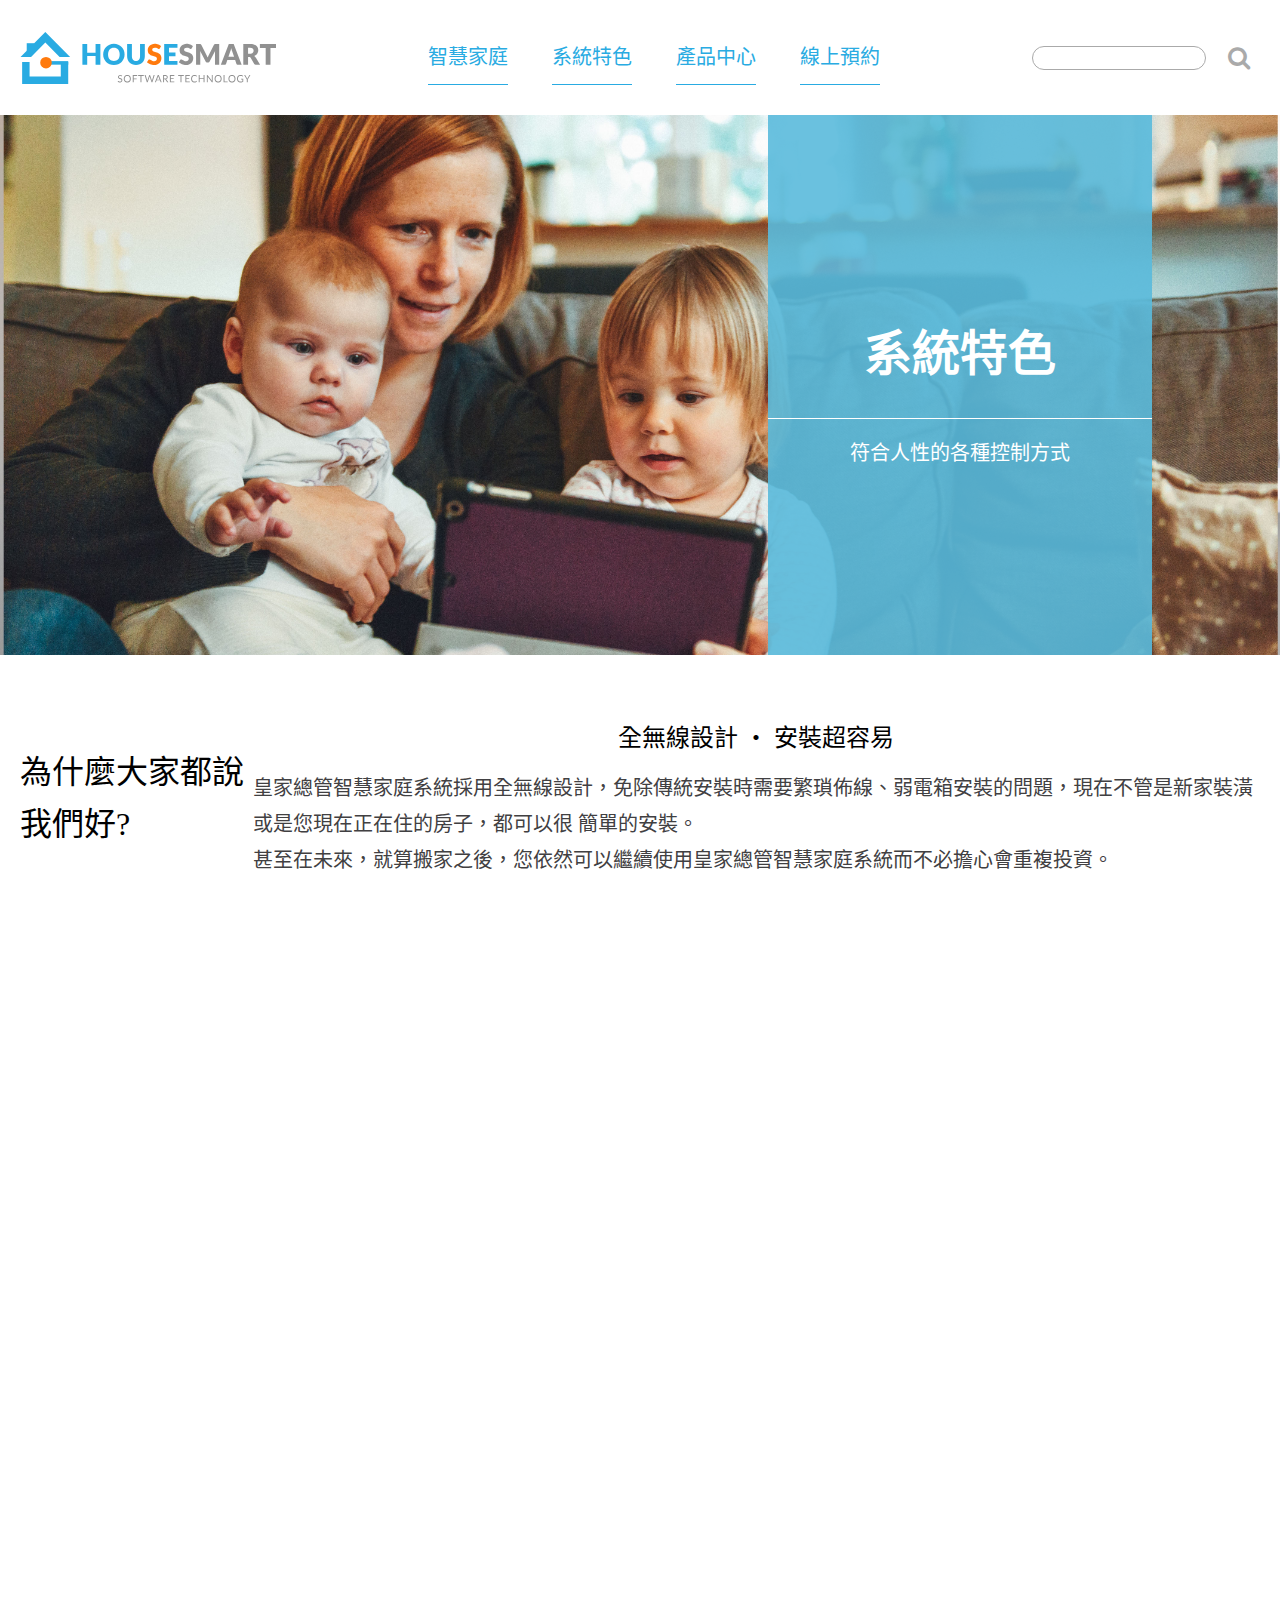
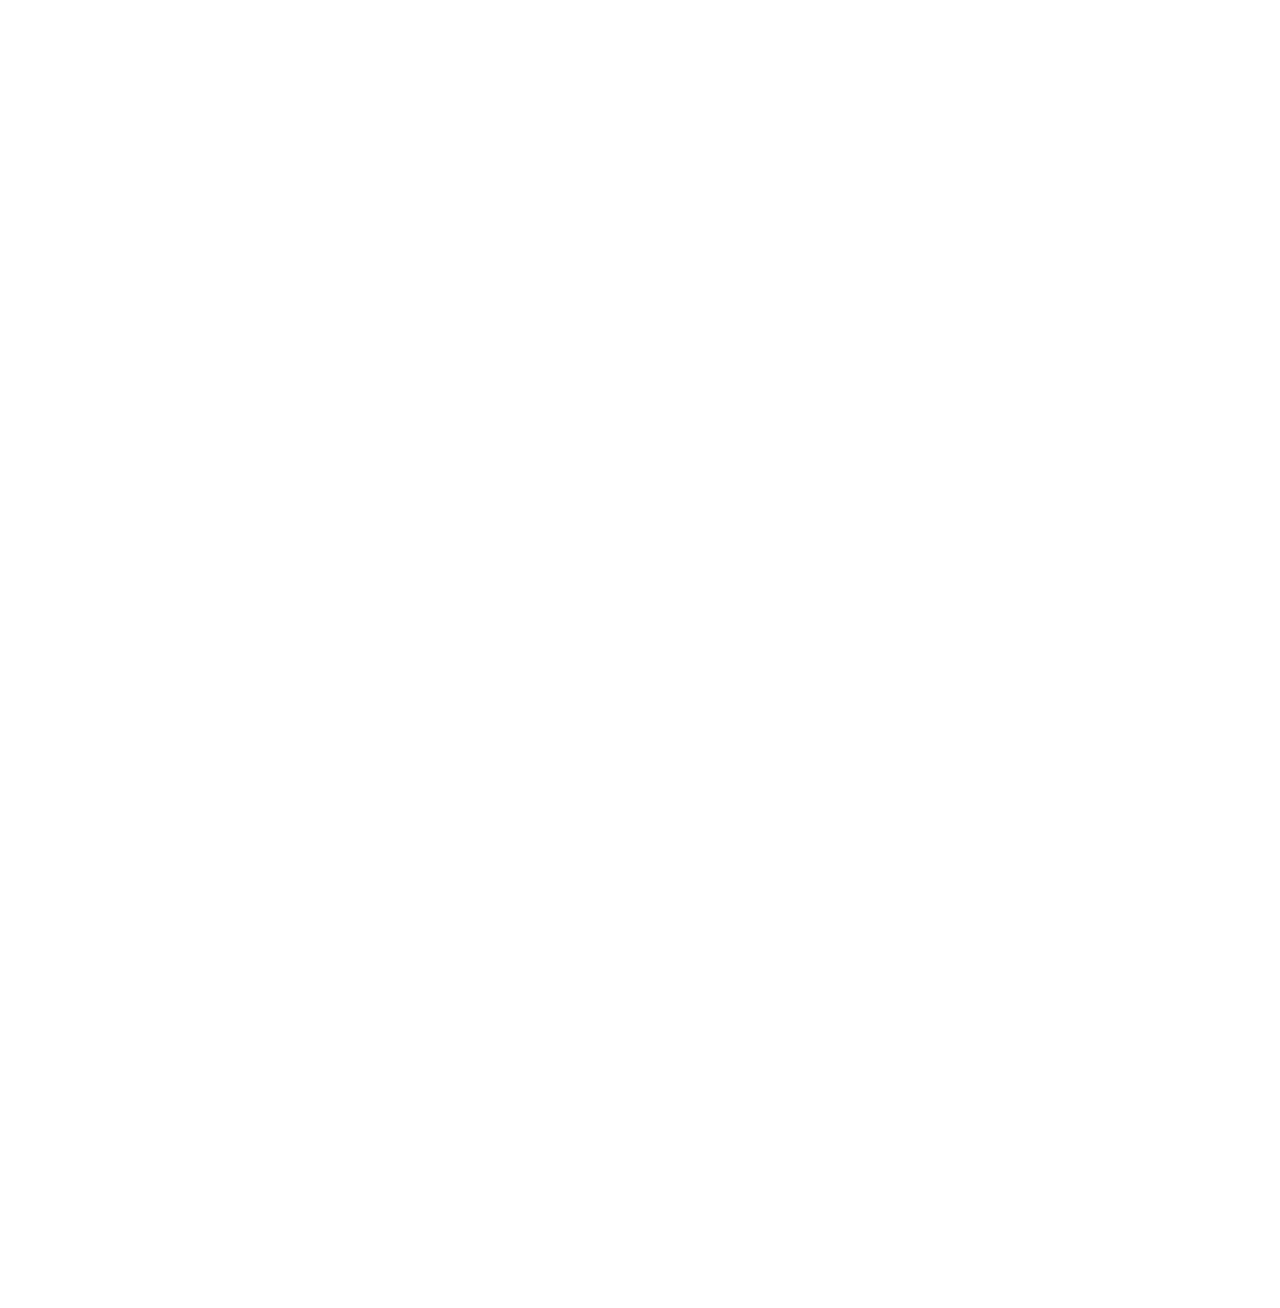
==== plan.html @ 1ce629ad "ver2" ====
<!DOCTYPE html>
<html lang="ZH-tw">
<head>
	<meta charset="UTF-8">
	<title>系統特色</title>
	<meta name="viewport" content="width=device-width, initial-scale=1.0">
	<link rel="stylesheet" type="text/css" href="css/reset.css">
	<link rel="stylesheet" href="https://maxcdn.bootstrapcdn.com/font-awesome/4.4.0/css/font-awesome.min.css">
	<link rel="stylesheet" type="text/css" href="css/style.css">
	<link rel="stylesheet" type="text/css" href="css/style_plan.css">
</head>
<body>
	<header>
		<input type="checkbox" name="" id="menu-control">

		<div class="container">
			<a href="index.html" class="logo"><img src="img/logo-01.svg" alt="HouseSmart"></a>

			<label for="menu-control" class="menu_toggle">
			</label>
			<nav class="main-nav popupnav">
				<div class="nav_item">
					<a href="case.html">智慧家庭</a>
					<a href="plan.html">系統特色</a>
					<a href="product.html">產品中心</a>
					<a href="book.html">線上預約</a>
				</div>	
				<form action="" class="header-search">
					<input type="search">
					<button><i class="fa fa-search"></i></button>
				</form>
			</nav>
		</div>
	</header>

	<div class="banner--sm">
		<div class="container">
			<div class="banner-txt">
				<h1>系統特色</h1>
				<p>符合人性的各種控制方式</p>
			</div>
		</div>
	</div>
	<article>
		<div class="container">
			<div class="main_article">
				<div class="main_article_title">
					<h3>為什麼大家都說我們好?</h3>
				</div>
				<div>
					<h4>全無線設計 ‧ 安裝超容易</h4>
					<p>皇家總管智慧家庭系統採用全無線設計，免除傳統安裝時需要繁瑣佈線、弱電箱安裝的問題，現在不管是新家裝潢或是您現在正在住的房子，都可以很 簡單的安裝。<br>甚至在未來，就算搬家之後，您依然可以繼續使用皇家總管智慧家庭系統而不必擔心會重複投資。</p>
				</div>
			</div>
		</div>
			
	</article>
	<article>
		<div class="container bg">
			<div>
				<h3 class="sub">三大特色</h3>
				<div class="article_feat-group">
					<div class="article_feat">
						<span>1</span>
						<h4 class="feat_title">房屋就算已經裝潢好，也可以安裝</h4>
						<p class="feat_txt">因為皇家總管智慧家庭系統採用全無線設計，所以就算房屋已經裝潢好了，不需拆裝璜也可以照樣安裝。</p>
					</div>
					<div class="article_feat">
						<span>2</span>
						<h4 class="feat_title">無限制場景數量，不額外加價</h4>
						<p class="feat_txt">皇家總管智慧家庭系統提供的是免費且不限組數的情境,而且我們提供人性化的修改介面，讓您可隨時依照使用情況新增或是修改情境。</p>
					</div>
					<div class="article_feat">
						<span>3</span>
						<h4 class="feat_title">各式應用想改就改，貼合您的生活</h4>
						<p class="feat_txt">我們的每一個設備通通都是智慧的小節點，包含了各式各樣的功能，您可以使用原有的設備但改變它的使用方法，輕鬆符合各種環境。</p>
					</div>
				</div>
			</div>
		</div>
	</article>
	<div class="plans">
		<div class="container">
			<h2 class="subtitle">規劃流程</h2>
			<div class="plans-group">
				<div class="plan">
					<div class="pic">
						<img src="img/5-1.jpg" alt="">
					</div>
					<div class="plan-txt">
						<h3>Step 1<br>構思您的智慧居家</h3>
						<p>您可以天馬行空的構思您未來的房子，並記錄您的需求。</p>
						<a href="" class="btn">More</a>
					</div>
				</div>
				<div class="plan">
					<div class="pic">
						<img src="img/5-3.jpg" alt="">
					</div>
					<div class="plan-txt">
						<h3>Step 2<br>與我們討論實施方案</h3>
						<p>我們會依照您的需求做基本規劃，並與您討論相關細節。</p>
						<a href="" class="btn">More</a>
					</div>
				</div>
				<div class="plan">
					<div class="pic">
						<img src="img/5-4.jpg" alt="">
					</div>
					<div class="plan-txt">
						<h3>Step 3<br>簽約施工，到場實作</h3>
						<p>確定需求後，我們會和您簽訂設備及施工合約。</p>
						<a href="" class="btn">More</a>
					</div>
				</div>
				<div class="plan">
					<div class="pic">
						<img src="img/5-5.jpg" alt="">
					</div>
					<div class="plan-txt">
						<h3>Step 4<br>完工入住夢幻之家</h3>
						<p>完工後驗收完成，並開立一年保固書，提供完整保障。</p>
						<a href="" class="btn">More</a>
					</div>
				</div>
			</div>
		</div>
	</div>
	<!-- footer -->
	<footer class="footer">
		<div class="container">
			<div class="footer-item">
				<h4>智慧家庭</h4>
				<nav>
					<a href="case.html"><i class="fa fa-angle-right"></i>玄關</a>
					<a href="case.html"><i class="fa fa-angle-right"></i>客廳</a>
					<a href="case.html"><i class="fa fa-angle-right"></i>廚房</a>
				</nav>
			</div>
			<div class="footer-item">
				<h4>系統特色</h4>
				<nav>
					<a href="plan.html"><i class="fa fa-angle-right"></i>獨家特色</a>
					<a href="plan.html"><i class="fa fa-angle-right"></i>簡易流程</a>
				</nav>
			</div>
			<div class="footer-item">
				<h4>產品中心</h4>
				<nav>
					<a href="product.html"><i class="fa fa-angle-right"></i>燈光系列</a>
					<a href="product.html"><i class="fa fa-angle-right"></i>感測器系列</a>
					<a href="product.html"><i class="fa fa-angle-right"></i>控制器系列</a>
				</nav>
			</div>
			<div class="footer-item">
				<h4>線上預約</h4>
				<nav>
					<a href="book.html"><i class="fa fa-angle-right"></i>專人到府</a>
					<a href="book.html"><i class="fa fa-angle-right"></i>店面體驗</a>
				</nav>
			</div>
			<div class="footer-item footer-subs">
				<h4>訂閱電子報</h4>
				<form action="">
					<input type="text">
					<input type="submit" value="訂閱">
				</form>
			</div>
		</div>
		<div class="address">
			<p>政視科技  桃園總公司<br>電話：03-4511368   傳真：03-4513159<br> 地址：320桃園市中壢區南園二路351號</p>
		</div>
		<div class="copyright">
			Copyright &copy; 2002-2019 Taiwan 政視科技
		</div>
	</footer>

</body>
</html>
---- css/style.css ----
*{
	margin: 0;
	padding: 0;
	list-style: none;
	box-sizing: border-box;
}
html,body{
	width: 100%;
	height: 100%;
	overflow-x:hidden; 
	font-family: 微軟正黑體;
}
h1,h2,h3,h4,h5,h6{
	color: #fff;
	line-height: 1.6;
}
h1{
	font-size: 32px;
	font-weight: 600;
}
h2{
	font-size: 28px;
	font-weight: 300;
	text-align: center;
}
h3{
	font-size: 24px;
	font-weight: 300;
}
h4{
	font-size: 20px;
	font-weight: 300;
}
p{
	color: #414042;
	font-size: 16px;
	line-height: 1.8;
}
.container{
	width: 100%;
	max-width: 1280px;
	margin: 0 auto;
	padding: 0 20px;
}
.subtitle{
	color: #414042;
	margin-bottom: 20px;
	display: flex;
	align-items: center;
}
.subtitle:before,
.subtitle:after{
	content: "";
	display: block;
	height: 1px;
	flex-grow: 1;
	background-color: #aaa;
}
.subtitle:before{
	margin-right: 1em;
}
.subtitle:after{
	margin-left: 1em;
}
@media(min-width: 1024px){
	h1{
		font-size: 56px;
	}
	h2{
		font-size: 40px;
	}
	h3{
		font-size: 32px;
	}
	h4{
		font-size: 24px;
	}
	p{
		font-size: 20px;
	}
}
@media(min-width: 1280px){
	.subtitle{
		margin-bottom: 60px;
	}
}
/*header*/
header{
	background-color: #fff;
}
header .container{
	display: flex;
	margin: 20px auto 20px auto;
	align-items: center;
	justify-content: space-between;
	position: relative;
}
.logo{
	width: 62%;
}
.logo img{
	width: 100%;
	vertical-align: middle;
}
#menu-control{
	position: absolute;
	opacity: 0;
}
.menu_toggle{
	display: block;
	position: absolute;
	right: 20px;
	width: 36px;
	height: 36px;
}
.menu_toggle:before{
	content: "";
	display: inline-block;
	width: 14px;
	height: 14px;
	margin: 1px;
	background-color: #5ABADB;
	border-radius: 1px;
	box-shadow: 17px 0 0 #FF7A0D,
	 			0 17px 0 #5ABADB, 
	 			17px 17px 0 #5ABADB;
}
.popupnav{
	width: 100%;
	height: calc(100vh - 55px);
	background-color: rgba(90, 186, 219, 1.0);
	position: absolute;
	top: 55px;
	display: flex;
	flex-direction: column;
	justify-content: flex-start;
	align-items: center;
	left: -100%;
	transition: .2s;
	z-index: 1;
	padding-top: 20px;
}
.popupnav a{
	text-decoration: none;
	color: #fff;
	display: block;
	font-size:24px;
	margin: 16px auto;
	padding: 16px 0;
	border-bottom: 1px solid #fff;
}
.popupnav a:nth-child(1){
	margin-top: 0;
}
#menu-control:checked ~ .container .popupnav{
	left: 0;
}
.header-search{
	width: 100%;
	margin: 20px auto 0;
	display: flex;
	justify-content: center;
	align-items: center;
}
.header-search input,
.header-search button{
	border: none;
	background-color: #fff;
	padding: 5px 10px;
}
.header-search input:focus,
.header-search button:focus{
	outline: none;
}
.header-search button{
	color: #fff;
	background-color: inherit;
	flex-grow: 0;
	margin-left: 12px;
}
.header-search button i{
	font-size: 24px;
}
.header-search input{
	width: 60%;
	height: 24px;
	border: 1px solid #fff;
	background-color: inherit;
	border-radius: 200px;
}
@media (min-width: 414px) {
	.popupnav{
		height: calc(100vh - 65px);
		top: 65px;
	}
}
@media (min-width: 480px) {
	.logo {
    	width: 50%;
	}
}
@media (min-width: 576px) {
	.logo {
    	width: 43%;
	}
}
@media (min-width: 768px) { 
	.logo{
		width: 35%;
	}
	.header-search{
		width: 80%;
	}
	.header-search input,
	.header-search button{
		padding: 15px 10px;
	}
}
@media(min-width: 960px){
	.logo {
    	width: 26%;
	}	
}
@media(min-width: 1024px){
	header .container{
		display: flex;
		justify-content: space-between;
		align-items: center;
	}
	.logo {
    	width: 34%;
	}
	.menu_toggle{
		display: none;
	}	
	.main-nav{
		height: auto;
		left: 0;
		background-color: inherit;
		display: flex;
		flex-direction: row;
		flex-wrap: nowrap;
		justify-content: flex-end;
		position: static;
		padding-top: 0;
	}
	.nav_item{
		display: inline-block;
		margin: 0 auto;
	}
	.nav_item a{
		text-decoration: none;
		color: #29ABE2;
		display: inline-block;
		font-size: 20px;
		margin: 0 14px;
		padding: 15px 0;
		border-bottom: 1px solid #29ABE2;
	}	
	.nav_item a:hover{
		color: #FF7A0D;
		transform: translateY(-8px);
		transition: .3s;
		border-bottom: 1px solid #FF7A0D;
	}
	.header-search{
		width: 228px;
		margin: 20px 0 ;
		display: flex;
		justify-content: center;
		align-items: center;
	}
	.header-search input,
	.header-search button{
		padding: 5px 10px;
	}
	.header-search button{
		color: #aaa;
	}
	.header-search button i{
		font-size: 24px;
	}
	.header-search input{
		width: 60%;
		height: 24px;
		border: 1px solid #aaa;
	}
}
@media(min-width: 1280px){
	.logo {
    	width: 26%;
	}
	.nav_item a{
		margin: 0 20px;
	}
	.header-search input{
		width: 80%;
	}
}
/*fix_mas*/
.fix_mas{
	position: fixed;
	bottom: .7em;
	right: .8em;
	z-index: 100;
}
.fix_mas_item{
	display: block;
	width: 50px;
	height: 50px;
	border-radius: 50%;
	background-image: url(../img/mas-03.svg);
	background-size: cover;
	background-position: center;
	box-shadow: 2px 2px 5px #aaa;
}
.fix_mas:hover .fix_mas_item{
	box-shadow: 4px 4px 5px #aaa;
}
@media(min-width: 768px){
	.fix_mas{
		bottom: 1em;
		right: 1.2em;
	}
	.fix_mas_item{
		width: 56px;
		height: 56px;
	}
}
@media(min-width: 1024px){
	.fix_mas{
		bottom: 1.5em;
		right: 1.7em;
	}
	.fix_mas_item{
		width: 66px;
		height: 66px;
	}
}
/*banner*/
.banner{
	width: 100%;
	height: 55vh;
	background-image: url(../img/naomi-hebert-MP0bgaS_d1c-unsplash.jpg);
	background-position: center;
	background-size: cover;
	background-repeat: no-repeat;
	position: relative;
}
.banner-txt{
	width: 90%;
	background: #5ABADB;
	position: absolute;
	left: auto;
	right: auto;
	bottom: -40%;
	text-align: center;
	display: flex;
	flex-direction: column;
	justify-content: center;
}
.banner-txt h1{
	height: 70px;
}
.banner-txt h1 small{
	display: block;
	font-size: 24px;
	font-weight: 400;
	margin-bottom: 0px;
	padding-bottom: 20px;
	border-bottom: 1px solid #fff;
}
.banner-txt p{
	margin-top: 20px;
	font-size: 14px;
	color: #fff;	
	padding: 16px;
	text-align: center;
}
@media(min-width: 768px){
	.banner{
		height: 70vh;
	}
	.banner-txt{
		width: 40%;
		background: rgba(90, 186, 219, .9);
		position: absolute;
		right: 20px;
		top: 50%;
		transform: translateY(-50%);
		height: 60vh;
	}
}
@media(min-width: 1024px){
	.banner-txt h1{
		height: 120px;
		padding-bottom: 24px;
	}
	.banner-txt h1 small{
		font-size: 32px;
	}
	.banner-txt p{
		font-size: 20px;
	}
}
@media(min-width: 1280px){
	.banner-txt h1{
		font-size: 48px;
		height: 120px;
		padding-bottom: 24px;
	}
	.banner-txt h1 small{
		font-size: 28px;
	}
	.banner-txt p{
		font-size: 18px;
	}
	.banner-txt{
		right: 8%;
		width: 30%;
	}
}
/*detail*/
.detail{
	padding: 180px 0 40px;	
	height: auto;
	margin-top: 30px;
	margin-bottom: 16px;
}
.thumbnails{
	width: 100%;
	display: flex;
	align-items: center;
	flex-wrap: wrap;
}
.thumbnail{
	margin: 15px auto 24px;
	text-align: center;
	background-color: #fff;
	transform: translateY(0);
	transition: .3s;
	border: 1px solid #eee;
	box-shadow: 5px 4px 8px rgba(0,0,0,.2)
}
.thumbnail img{
	width: 100%;
	vertical-align: top;
}
.thumbnail .txt{
	padding: 30px 20px;
	position: relative;
}
.thumbnails h3{
	color: #5ABADB;
	padding-bottom: .3em;
	margin-bottom: .6em;
	transform: .25s;
	border-bottom:  1px solid #5ABADB;
}
.thumbnails p{
	transform: .25s;
}
.thumbnail:hover{
	transform: translateY(-20px);
}
.thumbnail:hover .txt{
	background-color: #5ABADB;
}
.thumbnail:hover h3{
	color: #fff;
	border-bottom:  1px solid #fff;
}
.thumbnail:hover p{
	color: #fff;
}
.thumbnail:hover .txt:before{
	border-left: 198px solid #5ABADB;
	border-right: 198px solid #5ABADB;	
}
.thumbnail:hover .btn_view{
	background-color: #fff;
	color: #5ABADB;
}
.btn_view{
	text-decoration: none;
	color:#FFF;
	display: inline-block;
	margin-top: 30px;
	background-color: #FF7A0D;
	border-radius: 2px;
	padding: 5px 20px;
}
.owl-nav{
	text-align: center;
	margin-top: 16px;
}
.owl-prev,.owl-next{
	width: 44px;
	height: 44px;
	border-radius: 50%;
	border:1px solid #aaa;
	background-color: inherit;
	margin: 0 16px;
	background-size: 100%;
	background-position: center;
	background-repeat: no-repeat;
}
.owl-prev{
	background-image: url(../img/arrow-01.svg);
	transform: rotate(90deg);
}
.owl-next{
	background-image: url(../img/arrow-01.svg);
	transform: rotate(-90deg);
}
.owl-prev:focus,.owl-next:focus{
	outline: none;
}
@media(min-width: 480px) and (max-width: 575px){
	.owl-nav {
    	margin-top: 30px;
	}
}
@media(min-width: 768px){
	.detail{
		padding: 40px;
	}
}
@media(min-width: 960px){
	.thumbnail{
		width: 95%;
	}
}
@media(min-width: 1280px){
	.thumbnail{
		width: 97%;
	}
	.thumbnail{
		box-shadow: 3px 3px 3px rgba(0,0,0,.1)
	}
	.owl-nav {
    	margin-top: 40px;
    	margin-bottom: 50px;
	}
}
/*feature*/
.feature{
	width: 100%;
	padding: 20px 0 10px;	
	height: auto;
}
.feature-group{
	width: 100%;
}
.feature-item{
	width: 100%;
	margin: 0 auto 40px;
	position: relative;
}
.feature_imbox{
	width: 100%;
	padding-top:55%;
	position: relative;
	margin-bottom: 160px;
}
.img{
	width: 100%;
	height: 100%;
	background-repeat: no-repeat;
	background-size: cover;
	background-position: center;
	position: absolute;
	top: 0;
	left: 0;
	vertical-align: middle;
}
.img.img1{background-image: url(../img/2-1.jpg);}
.img.img2{background-image: url(../img/2-2.jpg);}
.img.img3{background-image: url(../img/2-3.jpg);}
.img.img4{background-image: url(../img/2-4.jpg);}
.feature-item .txt{
	margin: 0 auto ;
	width: 90%;
	padding: 16px;
	background-color: rgba(90, 186, 219, .9);
	position: absolute;
	top: 85%;
	left: 50%;
	transform: translateX(-50%);
	box-shadow: 3px 3px 6px #aaa;
	z-index: 1;
}
.feature-item:nth-child(even) .txt{
	background-color:rgba(252, 156, 41, .9);
}
.feature-item h3{
	text-align: center;
	color: #fff;
	margin-bottom: 8px;
	padding-bottom: 8px;
	border-bottom: 1px solid #fff;
}
.feature-item p{
	color: #fff;
	text-align: center;
}
@media (min-width: 576px) {
	.feature-item{
		width: 100%;
		display: flex;
		align-items: center;
	}
	.feature_imbox{
		width: 55%;
		padding-top:40%;
		margin: 0;
		transform: translateX(0);
	}
	.feature-item .txt{
		width: 55%;
		position: static;
		transform: translateX(00%);
		z-index: 1;
	}
	.feature-item > :first-child{
		margin-right: -10%;
	}
}
@media(min-width: 768px){
	.feature-item .txt{
		padding: 20px;
	}
}
@media(min-width: 960px){
	.feature-group{
		margin-top: 40px;
	}
	.feature_imbox{
		width: 55%;
		padding-top:30%;
	}
	.feature-item .txt{
		width: 55%;
	}
}
@media(min-width: 1024px){
	.feature-item{
		margin-bottom: 80px;
	}
	.feature_imbox{
		width: 55%;
		padding-top:25%;
	}
	.feature-item .txt{
		width: 55%;
		padding: 20px;
	}
	.feature-item .txt h3{
		margin-bottom: 16px;
	}
}
@media(min-width: 1280px){
	.feature{
		margin-bottom: 80px;
	}
	.feature-group{
		display: flex;
		flex-wrap: wrap;
		justify-content: center;
	}
	.feature-item{
		width: 48%;
		margin: 10px;
	}
	.feature-item:nth-child(odd){
		margin-left: 0;
	}
	.feature-item:nth-child(even){
		margin-right: 0;
	}
	.feature_imbox{
		width: 100%;
		padding-top:70%;
	}
	.feature-item .txt{
		width: 100%;
		position: absolute;
		left: 0;
		top: 0;
		right: 0;
		bottom: 0;
		background-color: rgba(0,0,0,0.7);
		padding: 20px 40px 20px 40px;
		display: flex;
		flex-direction: column;
		justify-content: center;
		text-align: center;
		opacity: 0;
		transition: opacity .2s;
	}
	.feature-item h3{
		color: #EAEAEA;
		margin-bottom: 20px;
		border-bottom: 0;
	}
	.feature-item h3:after{
		content: "";
		display: block;
		width: 0%;
		height: 1px;
		margin: 10px 0;
		background-color: #EAEAEA;
		transition: width .2s .2s;
	}
	.feature-item p{
		color: #EAEAEA;
	}
	.feature-item:hover .txt{
		opacity: 1;
	}
	.feature-item:hover h3:after{
		width: 100%;
	}
	.feature-item:nth-child(even) .txt{
		background-color: rgba(0,0,0,0.7);
		margin-right: 0;
	}
}
/*Introduction*/
.Introduction{
	width: 100%;
	margin: 0 auto;
	padding: 30px 0 30px;
	background-color: rgba(41, 131, 211, .4);
}
.Introduction h3{
	text-align: center;
	margin-bottom: 50px;
	text-shadow: .1em .1em .5em #bbb;
}
.Introduction h3:before,
.Introduction h3:after{
	content: "";
	border-left: 1px solid #fff;
}
.Introduction h3:before{
	margin-right: 30px;
}
.Introduction h3:after{
	margin-left: 30px;
}
.inst_group{
	display: flex;
	flex-wrap: wrap;
}
.inst_item{
	width: 100%;
	margin: 20px auto 60px;
	text-align: center;
	background-color: #fff;
	border: 2px solid #89CFE8;
	border-radius: 8px;
	box-shadow: 2px 5px 10px rgba(0,0,0,.2)
}
.inst_item:nth-child(odd){
	margin-right: 8px;
}
.inst_item:hover .fa{
	animation: shake .1s linear infinite alternate;
}
.inst_icon{
	width: 90px;
	height: 90px;
	background-color: #fff;
	margin: -45px auto 0;
	font-size: 38px;
	line-height: 90px;
	border-radius: 50%;
	color: #89CFE8;
	position: relative;
}
.inst_icon:before{
	content: "";
	width: 100%;
	height: 100%;
	position: absolute;
	top: -2px;
	left: -2px;
	border-radius: 50%;
	border-top: 2px solid #89CFE8;
	border-right: 2px solid #89CFE8;
	border-left: 2px solid transparent;
	border-bottom: 2px solid transparent;
	transform: rotate(-45deg);
}
.inst_txt{
	padding: 0 12px 16px 12px;
}
.inst_txt h4{
	color: #FF7A0D;
	margin-top: 0;
	margin-bottom: 6px;
}
.inst_txt p{
	color: #919191;
}
@keyframes shake{
	0%{transform: rotate(-10deg);}
	100%{transform: rotate(10deg);}
}
@media (min-width: 576px) {
	.Introduction{
		padding-top: 50px;
	}
	.inst_item{
		width: 48%;
	}
}
@media(min-width: 768px){
	.inst_icon{
		width: 120px;
		height: 120px;
		margin: -60px auto 0;
		font-size: 44px;
		line-height: 120px;
	}
	.inst_item{
		margin-bottom: 80px;
	}
	.inst_item:nth-child(odd){
		margin-right: 20px;
	}
}
@media(min-width: 960px){
	.Introduction{
		padding-bottom: 10px;
	}
	.Introduction h3{
		margin-bottom: 80px;
	}
	.inst_group{
		justify-content: center;
	}
	.inst_item:nth-child(odd){
		margin-right: 8px;
	}
	.inst_item{
		width: 23%;
		margin-right: 8px;
		margin-left: 0;
	}
	.inst_item:last-child{
		margin-right: 0;
	}

}
@media(min-width: 1280px){
	.Introduction{
		padding-bottom: 80px;
	}
	.inst_item{
		margin: 16px;
	}
}
/*footer*/
.footer{
	padding-top: 60px;
	background-color: rgba(41, 131, 211, .7);
}
.footer .container{
	display: flex;
	width: 100%;
	flex-wrap: wrap;
	justify-content: center;
}
.footer-item{
	width: 40%;
	margin: 20px 0;
}
.footer-item:nth-child(1),
.footer-item:nth-child(3){
	margin-right: 34px;
}
.footer-item.footer-subs{
	width: 100%;
	margin-bottom: 30px;
}
.footer-item h4{
	margin-bottom: 1em;
	padding-bottom: .5em;
	border-bottom: 1px solid #fff;
}
.footer-item nav{
	display: flex;
	flex-direction: column;
}
.footer-item nav a{
	color: #fff;
	font-size: 16px;
	line-height: 1.6;
	text-decoration: none;
	padding: 4px 0;
}
.footer-item nav a:hover{
	color: #FFF16E;
}
.fa-angle-right{
	margin-right: 10px;
}
.footer-subs{
	display: flex;
	flex-direction: column;
	margin-left: 17px;
	margin-right: 17px;
}
.footer-subs form{
	display: flex;
	width: 100%;
	margin: auto 0;
}
.footer-subs input[type="text"],
.footer-subs input[type="submit"]{
	border: none;
	padding: 8px 0;
}
.footer-subs input[type="text"]{
	flex-grow: 1;
}
.footer-subs input[type="submit"]{
	background-color: #FF7A0D;
	color: #fff;
	font-size: 16px;
	font-family: 微軟正黑體;
	padding: 5px 10px;
}
.address{
	margin: 40px auto;
	text-align: center;
	font-size: 20px;
	line-height: 1.8;
}
.address p{
	color: #fff;
}
.copyright{
	font-size: 10px;
	margin-top: 60px;
	padding-top: 10px;
	padding-bottom: 10px;
	text-align: center;
	color: #fff;
}
@media(min-width: 576px){
	.footer-subs{
		margin-left: 39px;
		margin-right: 39px;
	}	
}
@media(min-width: 768px){
	.footer-subs{
		margin-left: 52px;
		margin-right: 52px;
	}
}
@media(min-width: 960px){
	.footer .container{
		width: 95%;
	}
	.footer-item{
		width: 22%;
	}
	.footer-item:nth-child(2){
		margin-right: 34px;
	}
	.footer-item.footer-subs{
		width: 50%;
		align-self:center; 
		margin-top: 40px;
	}
	.footer-subs form{
		width: 100%;
		margin: auto 0;
	}
}
---- css/style_plan.css ----
/*banner*/
.banner--sm{
	width: 100%;
	height: 55vh;
	background-image: url(../img/plan.jpg);
	background-position: center;
	background-size: cover;
	background-repeat: no-repeat;
	position: relative;
}
.banner--sm .banner-txt{
	width: 90%;
	background: #5ABADB;
	position: absolute;
	left: auto;
	right: auto;
	bottom: -25%;
	text-align: center;
	display: flex;
	flex-direction: column;
	justify-content: center;
}
.banner--sm .banner-txt h1{
	height: 30px;
}
.banner--sm .banner-txt p{
	margin-top: 20px;
	font-size: 14px;
	color: #fff;	
	padding: 16px;
	text-align: center;
	border-top: 1px solid #fff;
}
@media(min-width: 768px){
	.banner--sm{
		height: 60vh;
	}
	.banner--sm .banner-txt{
		width: 40%;
		background: rgba(90, 186, 219, .9);
		position: absolute;
		right: 20px;
		top: 50%;
		transform: translateY(-50%);
		height: 60vh;
	}
}
@media(min-width: 1024px){
	.banner--sm .banner-txt h1{
		height: 50px;
		padding-bottom: 24px;
	}
	.banner--sm .banner-txt h1{
		font-size: 48px;
	}
	.banner--sm .banner-txt p{
		font-size: 20px;
	}
}
@media(min-width: 1280px){
	.banner--sm .banner-txt{
		width: 30%;
		right: 10%;
	}
}
article{
	margin: 3em auto 4em;
}
.main_article{
	margin-top: 8em;
}
.main_article_title h3{
	color: #000;
}
.main_article h4{
	color: #000;
	margin-bottom: .5em;
	text-align: center;
	font-weight: 400;
}
.article_imbox{
	width: 100%;
	margin-top: 1em;
}
.article_imbox img{
	width: 100%;
}
.container.bg{
	background-color: #eee;	
	padding-top:2.5em; 
}
article .sub{
	color: #333;
	font-size: 26px;
	font-weight: 400;
	text-align: center;
	margin-bottom: 1em;
}
article .sub:before,
article .sub:after{
	content: "";
	border-left: 1px solid #333;
}
article .sub:before{
	margin-right: 30px;
}
article .sub:after{
	margin-left: 30px;
}
.article_feat{
	padding: 2.2em 2em;
}
.article_feat span{
	display: block;
	font-size: 48px;
	color: #aaa;
	margin-bottom: .3em;
}
.feat_title{
	color: #333;
	font-size: 20px;
	font-weight: 600;
	margin-bottom: .5em;
}
@media(min-width: 576px){
	.article_feat{
		text-align: center;
	}
}
@media(min-width: 768px){
	article{
		margin-bottom: 1em;
	}
	.main_article {
    	margin: 4em auto 4em;
    	display: flex;
    	align-items: center;
	}
	.article_imbox{
		margin: 0 1em 0;
		order: -1;
	}
	article .sub{
		margin-bottom: 0;
	}
	.article_feat-group{
		display: flex;
		padding: 2.5em 2.5em;
	}
	.article_feat{
		display: flex;
		flex-direction: column;
		align-items: center;
		text-align: center;
	}
	.feat_title{
		font-size: 18px;
	}
	.feat_txt{
		font-size: 14px;
	}
}
@media(min-width: 960px){
	article{
		margin-bottom: 1em;
	}
	.article_feat-group{
		padding: 3em 3em;
		justify-content: center;
	}
	.article_feat{
		width: 30%;

	}
}
.plans{
	width: 100%;
	padding:4em auto;
	margin-bottom: 3em;
}
.plan_title{
	color: #000;
	margin-bottom: .5em;
	text-align: center;
}
.main_title{
	color: #000;
	text-align: center;
	border-bottom: 1px solid #ccc;
	padding-bottom: 8px;
	margin-bottom: 6px;
}
.plans-group{
	display: flex;
	flex-wrap: wrap;
	justify-content: center;
	margin-top: 2em;
}
.plan{
	width: 100%;
	background-color: #fff;
	box-shadow: 0 3px 5px rgba(45,50,58,.2);
	margin:0 auto 30px auto;
	padding: 20px 16px;
}
.plan .pic{
	width: 40%;
	padding-top: 40%;
	float: left;
	margin-right: 1em;
	position: relative;
	overflow: hidden;
}
.plan .pic img{
	max-width: 100%;
	max-height: 100%;
	position: absolute;
	top:0;
	left: 0;
}
.plan-txt{
	padding-bottom:30px;
	position: relative;
}
.plan-txt:after{
	float: none;
	clear: both;
}
.plan-txt h3{
	font-size: 20px;
	margin-bottom: .4em;
	color: #5ABADB;
	font-weight: 600;
}
.plan-txt p{
	color: #414042;
	padding-top: 10px;
}
.plan-txt .btn{
	font-size: 12px;
	line-height: 1em;
	background-color: #FF7A0D;
	border: none;
	align-self: flex-end;
	text-decoration: none;
	border-radius: 200px;
	margin-top: 16px;
	color: #fff;
	padding: 6px 12px;
	position: absolute;
	bottom: 0;
	right: 0;
}
.plan-txt .btn:active{
	background-color: rgba(255, 100, 13, 1.0);
}
@media(min-width: 768px){
	.plans{
		padding: 50px 0;
	}
	.plan{
		width:48%;
		display: flex;
		align-items: flex-start;
		background-color: #fff;
		box-shadow: 0 5px 10px rgba(45,50,58,.2);
		margin:0 16px 20px 0;
		padding: 20px 16px;
	}
	.plan:nth-child(even){
		margin-right: 0;
	}
	.plan .pic{
		width: 40%;
		float: none;
	}
	.plan-txt{
		width: 70%;
	}
	.plan-txt p{
		padding: .1em 0 0;
	}
}
@media(min-width: 960px){
	.plan{
		width: 48%;
		display: flex;
	}
	.plan .pic{
		padding-top: 30%;
		margin-right: 1em;
		margin-bottom: 0;
	}
}
@media(min-width: 1280px){
	.plan{
		margin-bottom: 2em;
	}
	.plan-txt .btn{
		font-size: 14px;
		padding: 10px 16px;
	}
	.plan .pic{
		width: 40%;
		padding-top: 34%;
		float: none;
		margin-bottom: 0;
	}
}
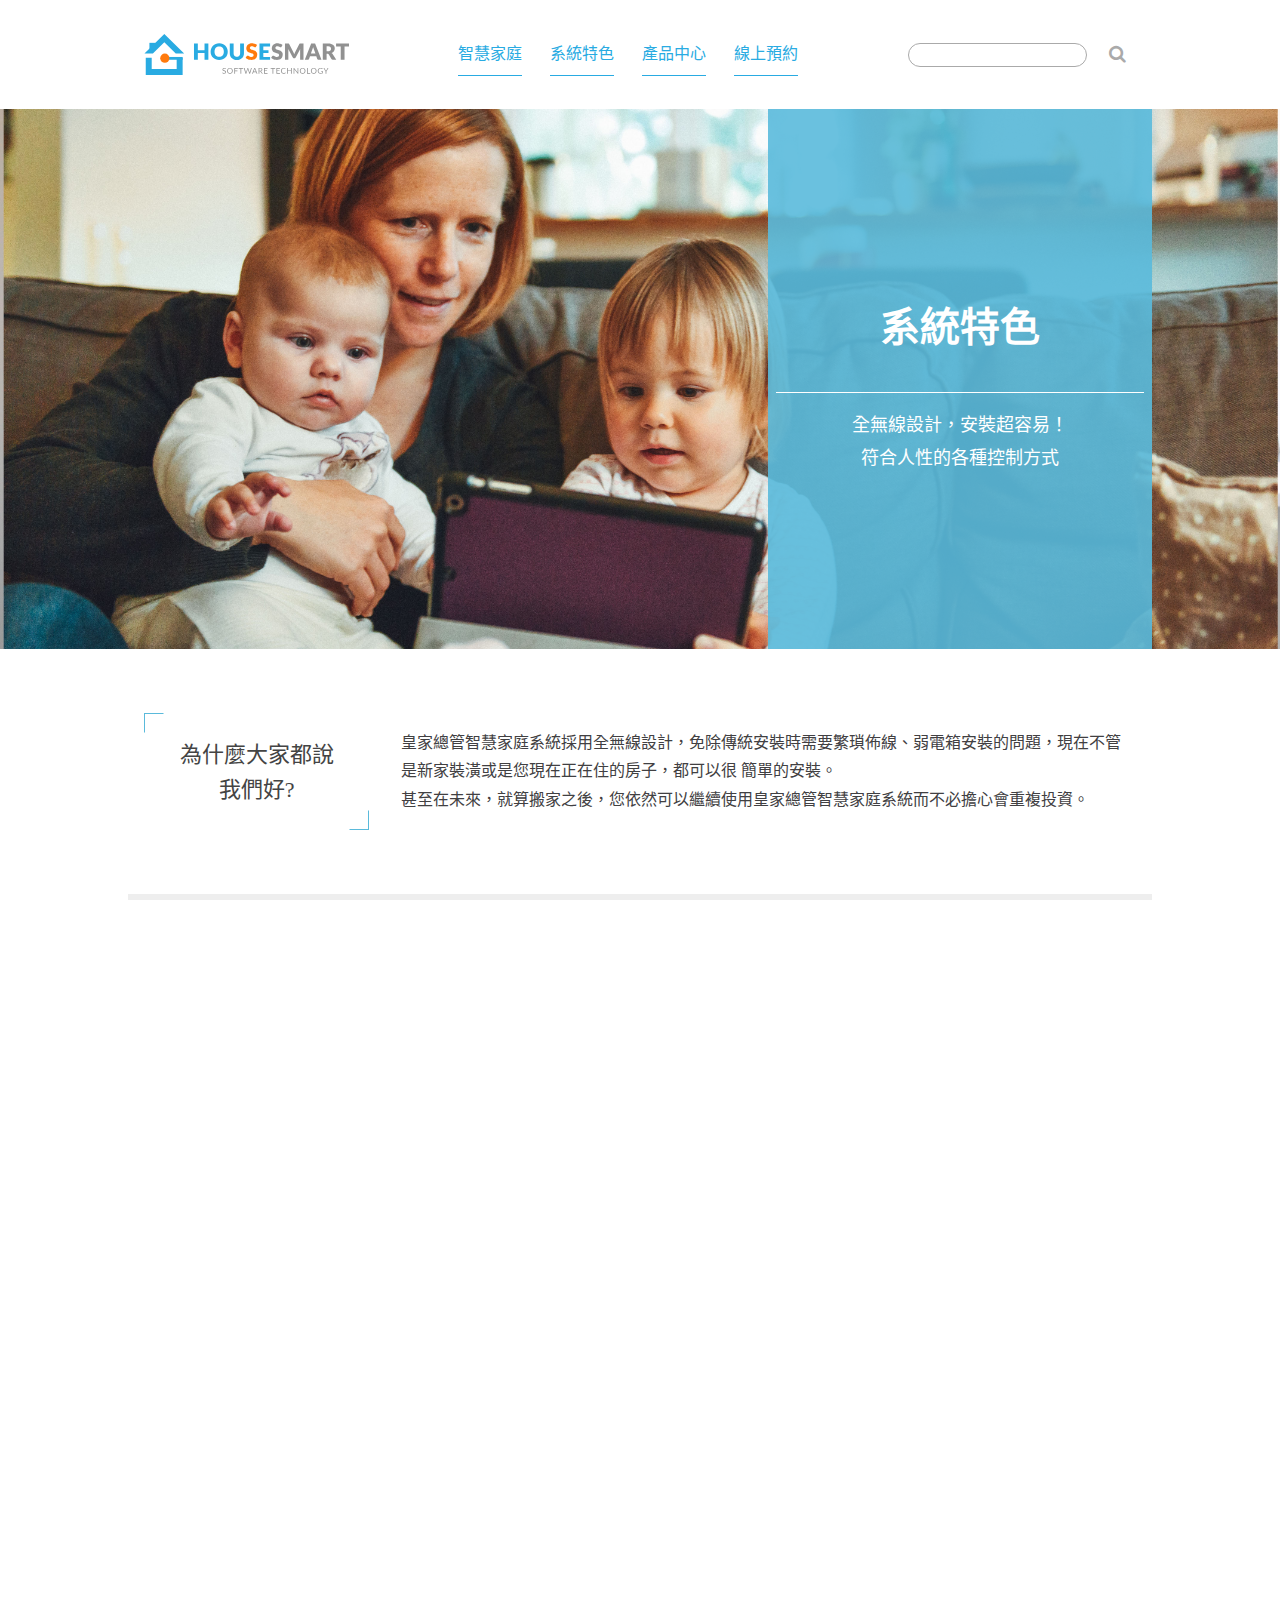
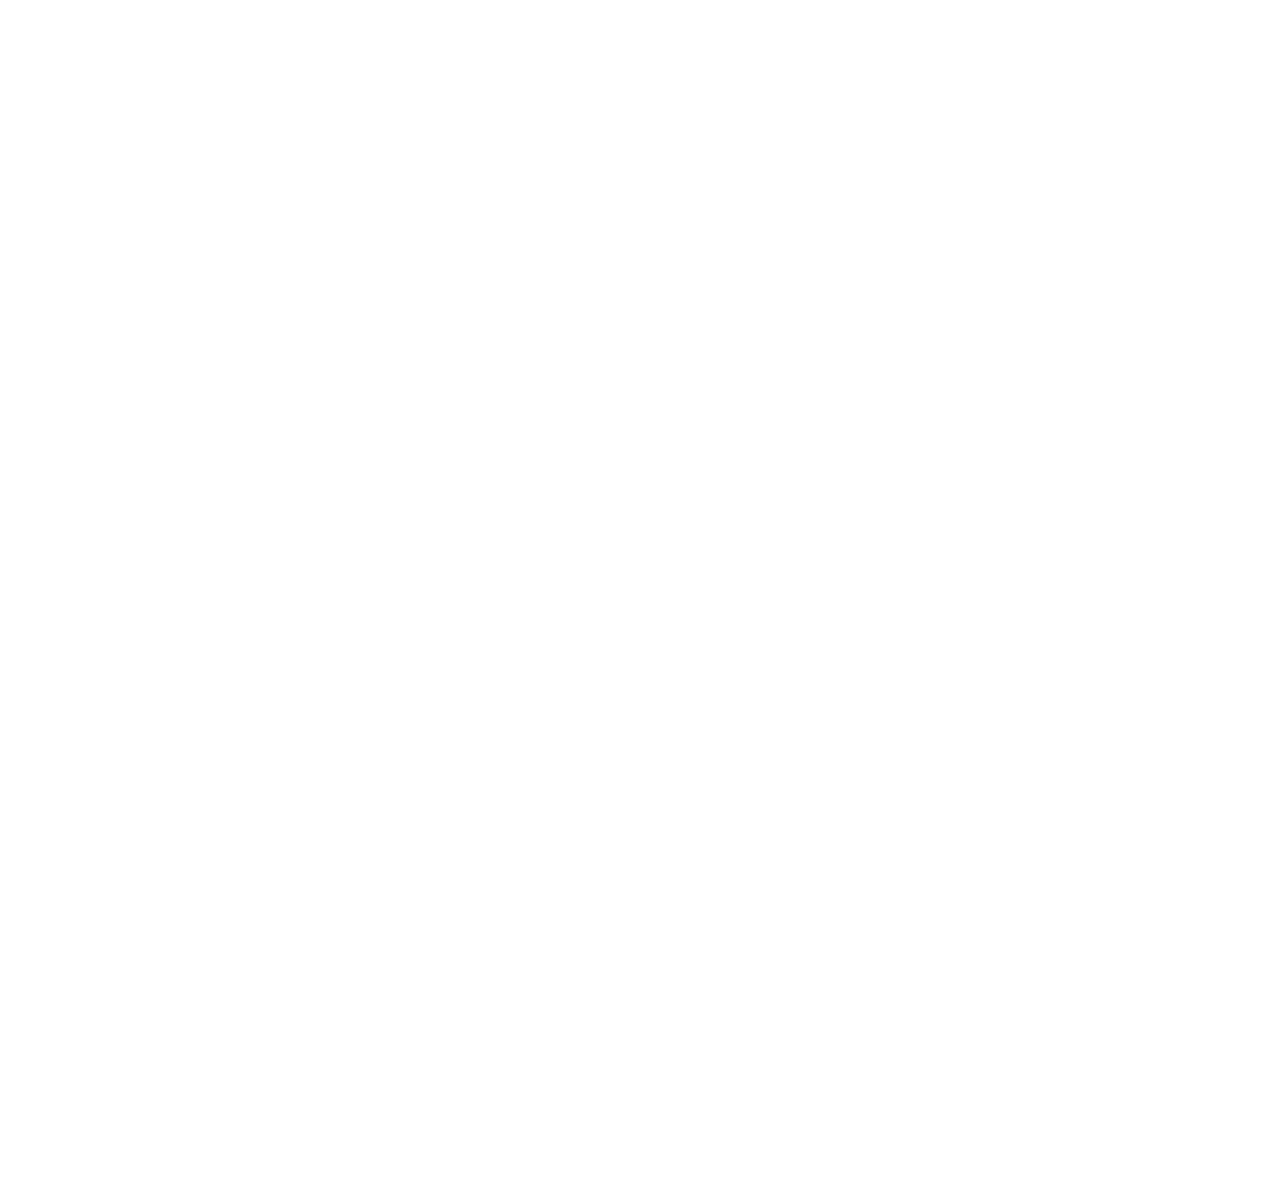
==== commit 6ed6100a: "ver3" ====
--- a/plan.html
+++ b/plan.html
@@ -37,7 +37,7 @@
 		<div class="container">
 			<div class="banner-txt">
 				<h1>系統特色</h1>
-				<p>符合人性的各種控制方式</p>
+				<p>全無線設計，安裝超容易！<br>符合人性的各種控制方式</p>
 			</div>
 		</div>
 	</div>
@@ -48,12 +48,10 @@
 					<h3>為什麼大家都說我們好?</h3>
 				</div>
 				<div>
-					<h4>全無線設計 ‧ 安裝超容易</h4>
 					<p>皇家總管智慧家庭系統採用全無線設計，免除傳統安裝時需要繁瑣佈線、弱電箱安裝的問題，現在不管是新家裝潢或是您現在正在住的房子，都可以很 簡單的安裝。<br>甚至在未來，就算搬家之後，您依然可以繼續使用皇家總管智慧家庭系統而不必擔心會重複投資。</p>
 				</div>
 			</div>
 		</div>
-			
 	</article>
 	<article>
 		<div class="container bg">
--- a/css/style.css
+++ b/css/style.css
@@ -15,7 +15,7 @@
 	line-height: 1.6;
 }
 h1{
-	font-size: 32px;
+	font-size: 38px;
 	font-weight: 600;
 }
 h2{
@@ -28,7 +28,7 @@
 	font-weight: 300;
 }
 h4{
-	font-size: 20px;
+	font-size: 22px;
 	font-weight: 300;
 }
 p{
@@ -38,9 +38,10 @@
 }
 .container{
 	width: 100%;
-	max-width: 1280px;
+	height: auto;
+	max-width: 1024px;
 	margin: 0 auto;
-	padding: 0 20px;
+	padding: 0 16px;
 }
 .subtitle{
 	color: #414042;
@@ -62,21 +63,21 @@
 .subtitle:after{
 	margin-left: 1em;
 }
-@media(min-width: 1024px){
+@media(min-width: 768px){
 	h1{
-		font-size: 56px;
+		font-size: 40px;
 	}
 	h2{
-		font-size: 40px;
+		font-size: 28px;
 	}
 	h3{
-		font-size: 32px;
+		font-size: 24px;
 	}
 	h4{
-		font-size: 24px;
+		font-size: 20px;
 	}
 	p{
-		font-size: 20px;
+		font-size: 16px;
 	}
 }
 @media(min-width: 1280px){
@@ -206,7 +207,7 @@
 }
 @media (min-width: 768px) { 
 	.logo{
-		width: 35%;
+		width: 30%;
 	}
 	.header-search{
 		width: 80%;
@@ -228,7 +229,7 @@
 		align-items: center;
 	}
 	.logo {
-    	width: 34%;
+    	width: 30%;
 	}
 	.menu_toggle{
 		display: none;
@@ -252,9 +253,9 @@
 		text-decoration: none;
 		color: #29ABE2;
 		display: inline-block;
-		font-size: 20px;
-		margin: 0 14px;
-		padding: 15px 0;
+		font-size: 16px;
+		margin: 0 12px;
+		padding: 12px 0;
 		border-bottom: 1px solid #29ABE2;
 	}	
 	.nav_item a:hover{
@@ -278,7 +279,7 @@
 		color: #aaa;
 	}
 	.header-search button i{
-		font-size: 24px;
+		font-size: 18px;
 	}
 	.header-search input{
 		width: 60%;
@@ -289,9 +290,6 @@
 @media(min-width: 1280px){
 	.logo {
     	width: 26%;
-	}
-	.nav_item a{
-		margin: 0 20px;
 	}
 	.header-search input{
 		width: 80%;
@@ -351,8 +349,8 @@
 	width: 90%;
 	background: #5ABADB;
 	position: absolute;
-	left: auto;
-	right: auto;
+	left: 50%;
+	transform: translateX(-50%);
 	bottom: -40%;
 	text-align: center;
 	display: flex;
@@ -364,7 +362,7 @@
 }
 .banner-txt h1 small{
 	display: block;
-	font-size: 24px;
+	font-size: 22px;
 	font-weight: 400;
 	margin-bottom: 0px;
 	padding-bottom: 20px;
@@ -379,45 +377,46 @@
 }
 @media(min-width: 768px){
 	.banner{
-		height: 70vh;
+		height: 60vh;
 	}
 	.banner-txt{
 		width: 40%;
 		background: rgba(90, 186, 219, .9);
 		position: absolute;
-		right: 20px;
+		left: 60%;
 		top: 50%;
 		transform: translateY(-50%);
 		height: 60vh;
+		padding: 0 .5em;
 	}
 }
 @media(min-width: 1024px){
 	.banner-txt h1{
-		height: 120px;
-		padding-bottom: 24px;
+		font-size: 36px;
 	}
 	.banner-txt h1 small{
-		font-size: 32px;
+		font-size: 20px;
 	}
 	.banner-txt p{
-		font-size: 20px;
+		margin-top: 1em;
+		font-size: 18px;
 	}
 }
 @media(min-width: 1280px){
 	.banner-txt h1{
-		font-size: 48px;
+		font-size: 40px;
 		height: 120px;
-		padding-bottom: 24px;
 	}
 	.banner-txt h1 small{
-		font-size: 28px;
+		font-size: 24px;
+	}
+	.banner-txt{
+		width: 30%;
 	}
 	.banner-txt p{
-		font-size: 18px;
-	}
-	.banner-txt{
-		right: 8%;
-		width: 30%;
+		margin-top: 0;
+		padding-top: 0;
+		font-size: 16px;
 	}
 }
 /*detail*/
@@ -495,8 +494,8 @@
 	margin-top: 16px;
 }
 .owl-prev,.owl-next{
-	width: 44px;
-	height: 44px;
+	width: 36px;
+	height: 36px;
 	border-radius: 50%;
 	border:1px solid #aaa;
 	background-color: inherit;
@@ -539,7 +538,7 @@
 		box-shadow: 3px 3px 3px rgba(0,0,0,.1)
 	}
 	.owl-nav {
-    	margin-top: 40px;
+    	margin-top: 18px;
     	margin-bottom: 50px;
 	}
 }
@@ -645,7 +644,7 @@
 }
 @media(min-width: 1024px){
 	.feature-item{
-		margin-bottom: 80px;
+		margin-bottom: 40px;
 	}
 	.feature_imbox{
 		width: 55%;
@@ -859,7 +858,7 @@
 		padding-bottom: 80px;
 	}
 	.inst_item{
-		margin: 16px;
+		margin: 12px;
 	}
 }
 /*footer*/
--- a/css/style_plan.css
+++ b/css/style_plan.css
@@ -12,8 +12,8 @@
 	width: 90%;
 	background: #5ABADB;
 	position: absolute;
-	left: auto;
-	right: auto;
+	left: 50%;
+	transform: translateX(-50%);
 	bottom: -25%;
 	text-align: center;
 	display: flex;
@@ -39,7 +39,7 @@
 		width: 40%;
 		background: rgba(90, 186, 219, .9);
 		position: absolute;
-		right: 20px;
+		left: 60%;
 		top: 50%;
 		transform: translateY(-50%);
 		height: 60vh;
@@ -48,13 +48,10 @@
 @media(min-width: 1024px){
 	.banner--sm .banner-txt h1{
 		height: 50px;
-		padding-bottom: 24px;
-	}
-	.banner--sm .banner-txt h1{
-		font-size: 48px;
+		padding-bottom: 20px;
 	}
 	.banner--sm .banner-txt p{
-		font-size: 20px;
+		font-size: 18px;
 	}
 }
 @media(min-width: 1280px){
@@ -64,13 +61,49 @@
 	}
 }
 article{
-	margin: 3em auto 4em;
+	margin: 3em auto 3em;
 }
 .main_article{
 	margin-top: 8em;
 }
+.main_article_title{
+	width: 100%;
+	height: 10vh;
+	display: flex;
+	align-items: center;
+	justify-content: center;
+	margin: 0 auto 2em auto;
+	position: relative;
+}
+.main_article_title:before,
+.main_article_title:after{
+	content: "";
+	width: 18px;
+	height: 18px; 
+	position: absolute;
+}
+.main_article_title:before{
+	top: 0;
+	left: 0;
+	border-top: 1.5px solid #5ABADB; 
+	border-left: 1.5px solid #5ABADB; 
+	border-right: 1.5px solid transparent; 
+	border-bottom: 1.5px solid transparent;
+}
+.main_article_title:after{
+	content: "";
+	bottom: 0;
+	right: 0;
+	border-top: 1.5px solid transparent; 
+	border-left: 1.5px solid transparent; 
+	border-right: 1.5px solid #5ABADB; 
+	border-bottom: 1.5px solid #5ABADB;
+}
 .main_article_title h3{
-	color: #000;
+	font-size: 22px;
+	font-weight: 500;
+	color: #444;
+	text-align: center;
 }
 .main_article h4{
 	color: #000;
@@ -122,9 +155,17 @@
 	font-weight: 600;
 	margin-bottom: .5em;
 }
+@media(min-width: 414px){
+	.main_article_title{
+		width: 80%;
+	}
+}
 @media(min-width: 576px){
 	.article_feat{
 		text-align: center;
+	}
+	.main_article_title{
+		width: 60%;
 	}
 }
 @media(min-width: 768px){
@@ -135,6 +176,12 @@
     	margin: 4em auto 4em;
     	display: flex;
     	align-items: center;
+	}
+	.main_article_title{
+		height: 20vh;
+		padding: 0 2em;
+		width: 50%;
+		margin:0 2em 0 0; 
 	}
 	.article_imbox{
 		margin: 0 1em 0;
@@ -164,6 +211,12 @@
 	article{
 		margin-bottom: 1em;
 	}
+	.main_article_title{
+		height: 15vh;
+		padding: 0 2em;
+		width: 40%;
+		margin:0 2em 0 0; 
+	}
 	.article_feat-group{
 		padding: 3em 3em;
 		justify-content: center;
@@ -171,6 +224,14 @@
 	.article_feat{
 		width: 30%;
 
+	}
+}
+@media(min-width: 1024px){
+	.main_article_title{
+		height: 13vh;
+		padding: 0 2em;
+		width: 32%;
+		margin:0 2em 0 0; 
 	}
 }
 .plans{
